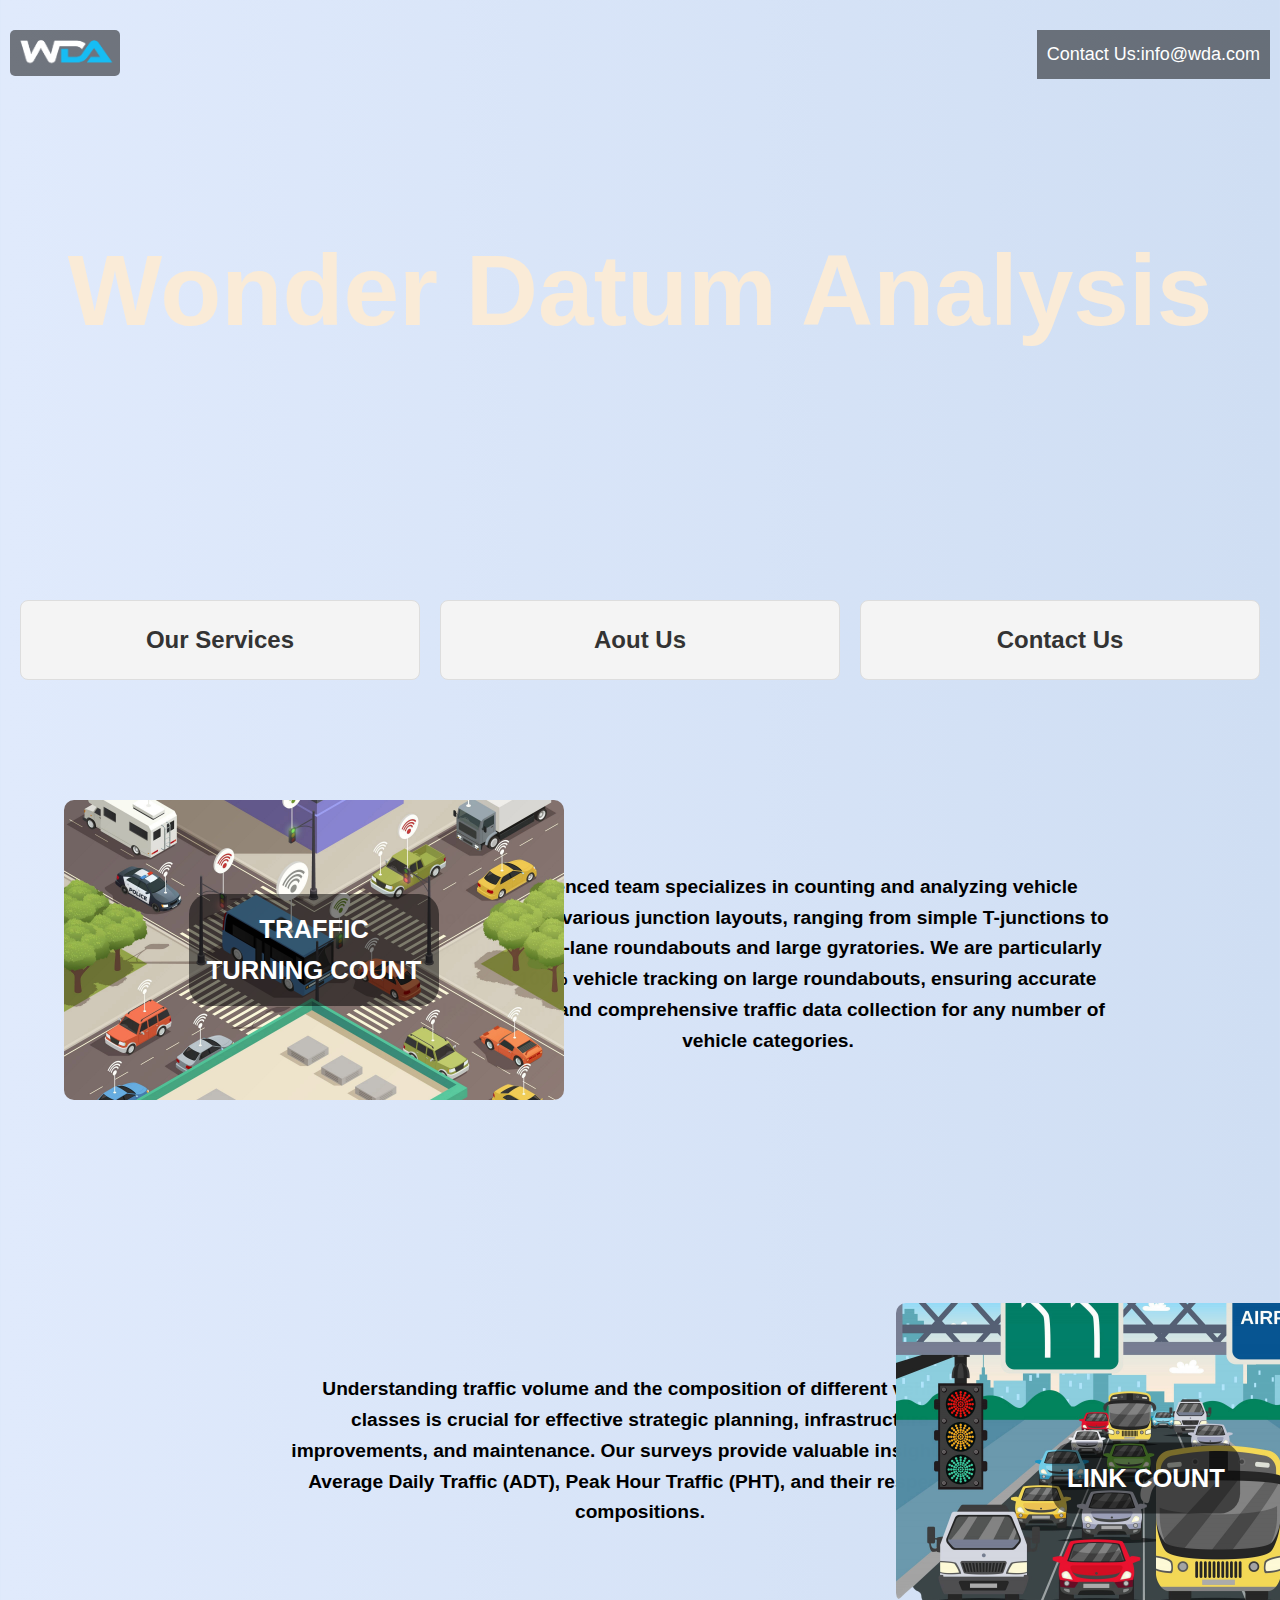
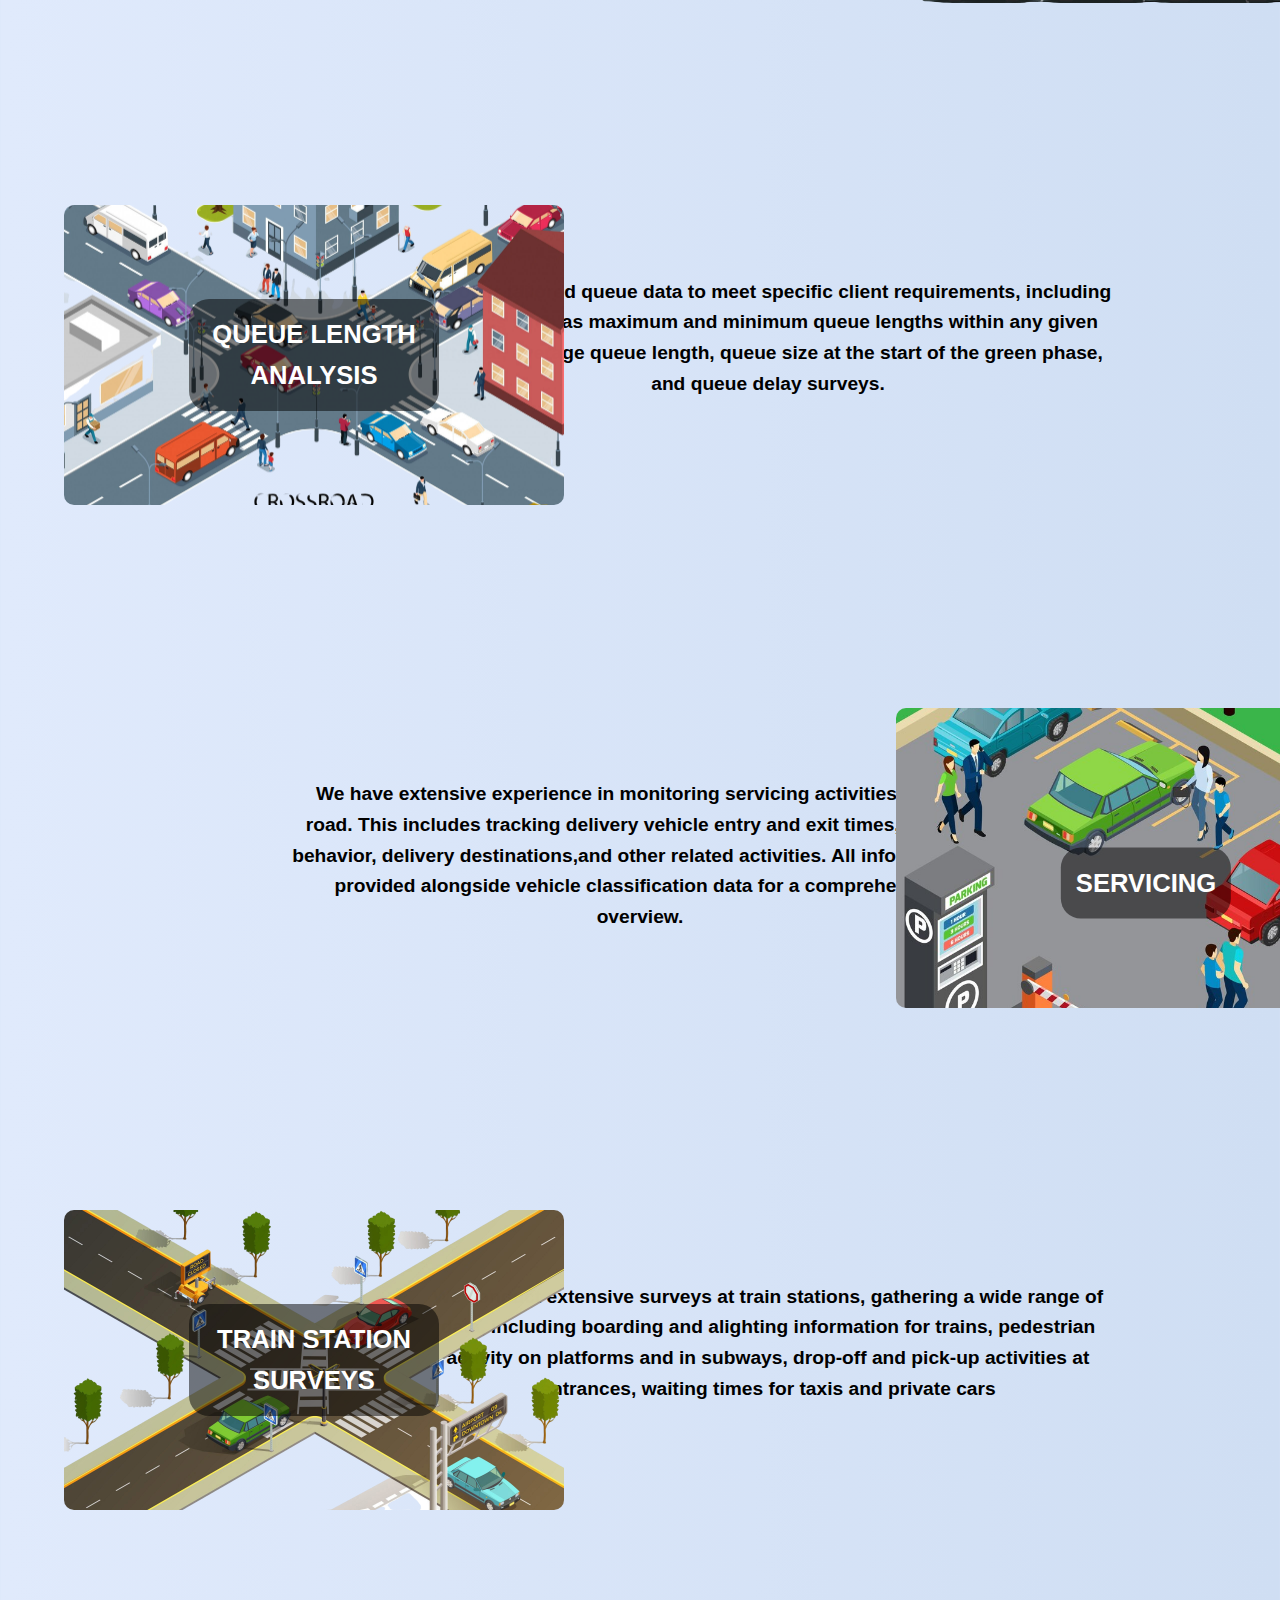
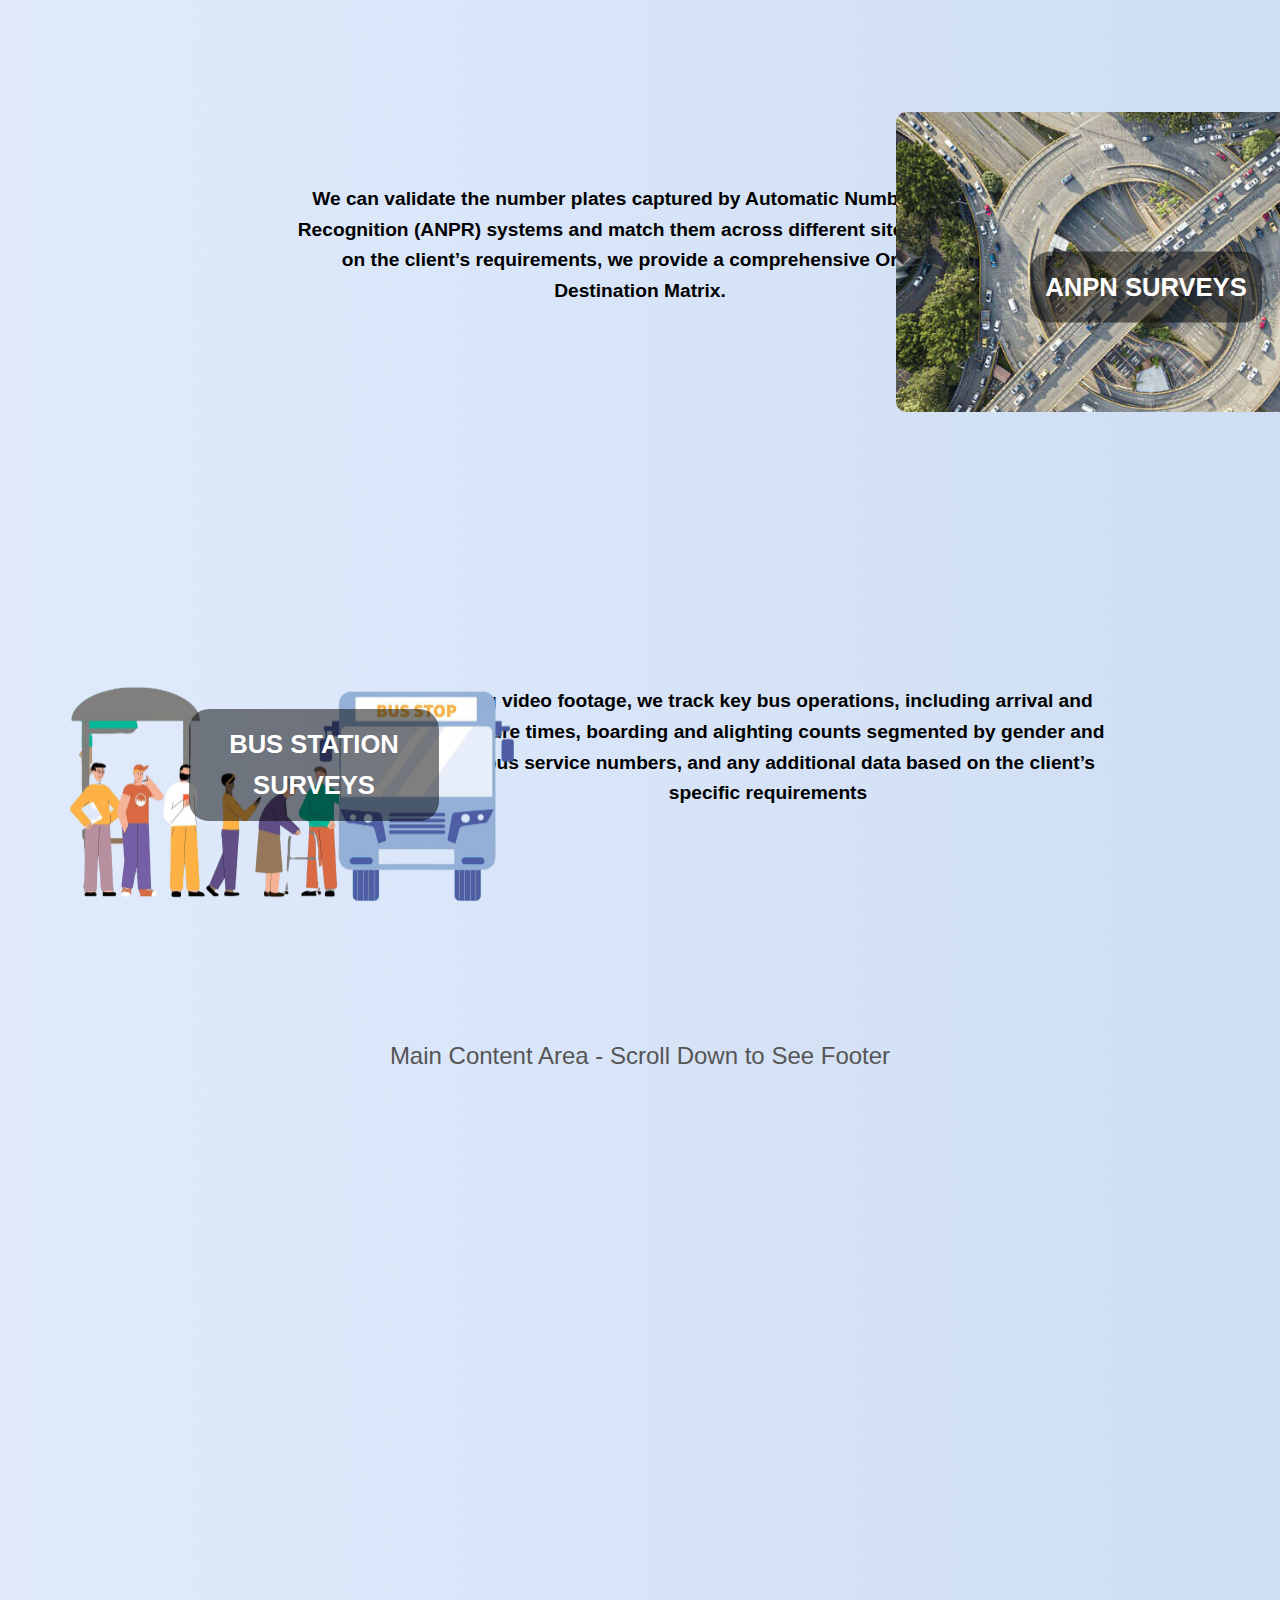
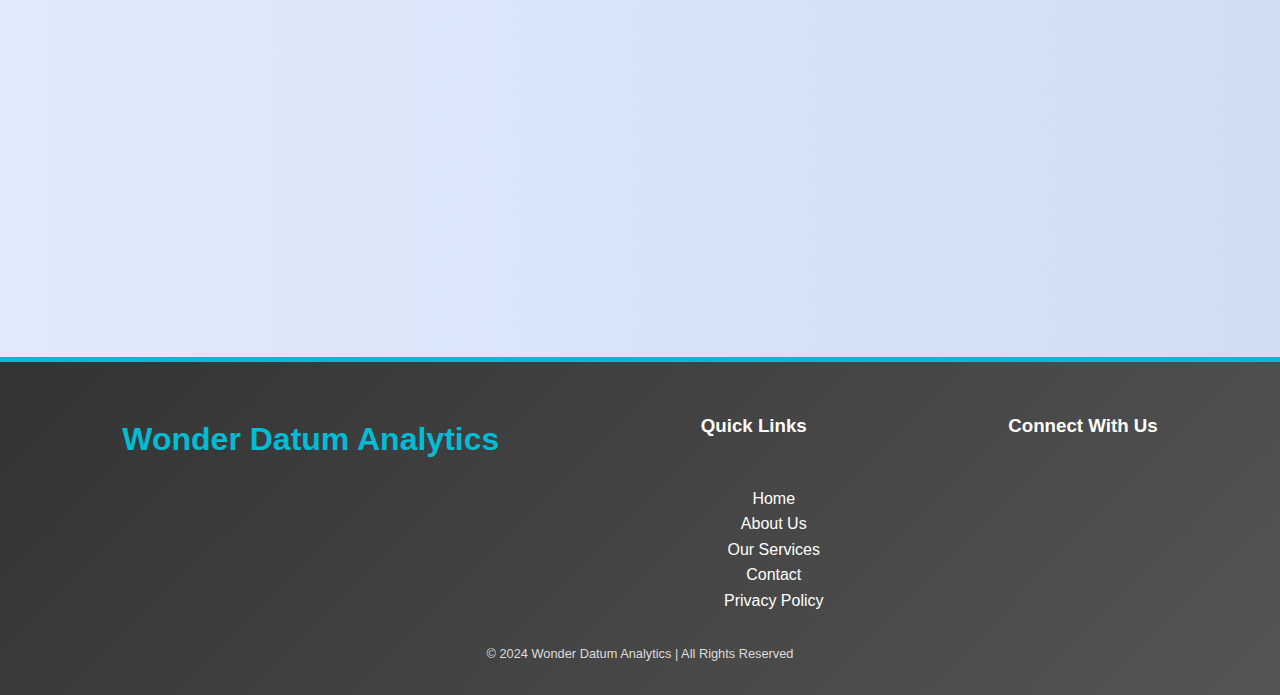
==== index.html @ 91877d13 "Add files via upload" ====
<!DOCTYPE html>
<html lang="en">
<head>
    <meta charset="UTF-8">
    <meta name="viewport" content="width=device-width, initial-scale=1.0">
    <title>Wonder Datum Analysis</title>
    <link rel="stylesheet" href="styles.css">
</head>
<body>
    <header class="video-container">
        <video autoplay muted loop>
            <source src="video.mp4" type="video/mp4">
            Your browser does not support the video tag.
        </video>
        <div class="overlay">
            <div class="logo">
                <img src="Logo.png" alt="Logo">
            </div>
            <h1 class="headline">Wonder Datum Analysis</h1>
            
            <div class="contact">Contact Us:info@wda.com</div>
        </div>
    </header>

    <main class="container-section">
        <div class="container" onclick="location.href='service.html'">
            <h2>Our Services</h2>
            <p class="hidden-text">Learn more about our service.</p>
        </div>
        <div class="container" onclick="location.href='about us.html'">
            <h2>Aout Us</h2>
            <p class="hidden-text">Additional details about section 2.</p>
        </div>
        <div class="container" onclick="location.href='contact.html'">
            <h2>Contact Us</h2>
            <p class="hidden-text">Additional details about section 3.</p>
        </div>

    </main>

    <!-- Main Section Container -->
  <div class="main-container-l">
    <!-- Left Section: Interactive Image -->
    <div class="left-section-l">
      <div class="image-container-l">
        <img
          src="JTC.png"
          alt="Forest"
          class="interactive-image-l"
        />
        <div class="image-title-l">TRAFFIC TURNING COUNT</div>
      </div>
    </div>

    <!-- Right Section: Description Container -->
    <div class="right-section-l">
      <div class="description-container-l">
        <p>
          <b>
            Our experienced team specializes in counting and analyzing vehicle movements at various junction layouts, ranging from simple 
            T-junctions to complex multi-lane roundabouts and large gyratories. We are particularly adept at 100% vehicle tracking on large roundabouts, 
            ensuring accurate classification and comprehensive traffic data collection for any number of vehicle categories.
          </b>
        </p>
      </div>
    </div>
  </div>

  <!-- Main Section Container -->
  <div class="main-container-r">
    <!-- Right Section: Interactive Image -->
    <div class="left-section-r">
      <div class="image-container-r">
        <img
          src="Link.png"
          alt="Forest"
          class="interactive-image-r"
        />
        <div class="image-title-r">LINK COUNT</div>
      </div>
    </div>

    <!-- Left Section: Description Container -->
    <div class="right-section-r">
      <div class="description-container-r">
        <p>
          <b>
            Understanding traffic volume and the composition of different vehicle classes is crucial for effective strategic planning, infrastructure improvements,
             and maintenance. Our surveys provide valuable insights into Average Daily Traffic (ADT), Peak Hour Traffic (PHT), and their respective compositions.
          </b>
        </p>
      </div>
    </div>
  </div>

  <!-- Main Section Container -->
  <div class="main-container-l">
    <!-- Left Section: Interactive Image -->
    <div class="left-section-l">
      <div class="image-container-l">
        <img
          src="Queue.png"
          alt="Forest"
          class="interactive-image-l"
        />
        <div class="image-title-l">QUEUE LENGTH ANALYSIS</div>
      </div>
    </div>

    <!-- Right Section: Description Container -->
    <div class="right-section-l">
      <div class="description-container-l">
        <p>
          <b>
            We offer tailored queue data to meet specific client requirements, including metrics such as maximum and minimum queue lengths within any given interval, average queue length, queue size at the start of the green phase, and queue delay surveys.
          </b>
        </p>
      </div>
    </div>
  </div>

  <!-- Main Section Container -->
  <div class="main-container-r">
    <!-- Right Section: Interactive Image -->
    <div class="left-section-r">
      <div class="image-container-r">
        <img
          src="Serviceing.jpg"
          alt="Forest"
          class="interactive-image-r"
        />
        <div class="image-title-r">SERVICING</div>
      </div>
    </div>

    <!-- Left Section: Description Container -->
    <div class="right-section-r">
      <div class="description-container-r">
        <p>
          <b>
            We have extensive experience in monitoring servicing activities on any road. This includes tracking delivery vehicle entry and exit times, parking behavior, delivery destinations,and other related activities. All information is provided alongside vehicle classification data for a comprehensive overview.
          </b>
        </p>
      </div>
    </div>
  </div>

   <!-- Main Section Container -->
   <div class="main-container-l">
    <!-- Left Section: Interactive Image -->
    <div class="left-section-l">
      <div class="image-container-l">
        <img
          src="Turning Coun.png"
          alt="Forest"
          class="interactive-image-l"
        />
        <div class="image-title-l">TRAIN STATION SURVEYS</div>
      </div>
    </div>

    <!-- Right Section: Description Container -->
    <div class="right-section-l">
      <div class="description-container-l">
        <p>
          <b>
            We conduct extensive surveys at train stations, gathering a wide range of data, including boarding and alighting information for trains, pedestrian activity on platforms and in subways, drop-off and pick-up activities at entrances, waiting times for taxis and private cars
          </b>
        </p>
      </div>
    </div>
  </div>

<!-- Main Section Container -->
<div class="main-container-r">
    <!-- Right Section: Interactive Image -->
    <div class="left-section-r">
      <div class="image-container-r">
        <img
          src="Roundabout.jpg"
          alt="Forest"
          class="interactive-image-r"
        />
        <div class="image-title-r">ANPN SURVEYS</div>
      </div>
    </div>

    <!-- Left Section: Description Container -->
    <div class="right-section-r">
      <div class="description-container-r">
        <p>
          <b>
            We can validate the number plates captured by Automatic Number Plate Recognition (ANPR) systems and match them across different sites. Based on the client’s requirements, we provide a comprehensive Origin-Destination Matrix.
          </b>
        </p>
      </div>
    </div>
  </div>

   <!-- Main Section Container -->
   <div class="main-container-l">
    <!-- Left Section: Interactive Image -->
    <div class="left-section-l">
      <div class="image-container-l">
        <img
          src="Bus.png"
          alt="Forest"
          class="interactive-image-l"
        />
        <div class="image-title-l">BUS STATION SURVEYS</div>
      </div>
    </div>
  
    <!-- Right Section: Description Container -->
    <div class="right-section-l">
      <div class="description-container-l">
        <p>
          <b>
            Using video footage, we track key bus operations, including arrival and departure times, boarding and alighting counts segmented by gender and age, bus service numbers, and any additional data based on the client’s specific requirements
          </b>
        </p>
      </div>
    </div>
  </div>
 

  <body>
    <!-- Content Placeholder -->
    <div style="height: 100vh; padding: 20px; text-align: center; font-size: 1.5rem; color: #555;">
      Main Content Area - Scroll Down to See Footer
    </div>
  
    <!-- Footer Section -->
    <footer>
      <div class="footer-container">
        <!-- Branding -->
        <div class="footer-branding">
          <h1>Wonder Datum Analytics</h1>
        </div>
  
        <!-- Quick Links -->
        <div class="footer-links">
          <h3>Quick Links</h3>
          <ul>
            <li><a href="index.html">Home</a></li>
            <li><a href="about us.html">About Us</a></li>
            <li><a href="service.html">Our Services</a></li>
            <li><a href="contact.html">Contact</a></li>
            <li><a href="#">Privacy Policy</a></li>
          </ul>
        </div>
  
        <!-- Social Media -->
        <div class="footer-social">
          <h3>Connect With Us</h3>
          <div class="social-icons">
            <a href="#" class="social-link facebook">
              <i class="fab fa-facebook-f"></i>
            </a>
            <a href="#" class="social-link twitter">
              <i class="fab fa-twitter"></i>
            </a>
            <a href="#" class="social-link instagram">
              <i class="fab fa-instagram"></i>
            </a>
            <a href="#" class="social-link linkedin">
              <i class="fab fa-linkedin-in"></i>
            </a>
          </div>
        </div>
      </div>
  
      <!-- Copyright Section -->
      <div class="footer-copyright">
        &copy; 2024 Wonder Datum Analytics | All Rights Reserved
      </div>
    </footer>
  </body>

    </section>
        <script src="script.js"></script>
</body>
---- styles.css ----
/* General Styles */
body, html {
    margin: 0;
    padding: 0;
    font-family: Arial, sans-serif;
    box-sizing: border-box;
}

/* Video Section */
.video-container {
    position: relative;
    height: 60vh;
    overflow: hidden;
}

video {
    width: 100%;
    height: 100%;
    object-fit: cover;
}

.overlay {
    position: absolute;
    top: 0;
    left: 0;
    width: 100%;
    height: 100%;
    display: flex;
    justify-content: center;
    align-items: center;
    flex-direction: column;
    color: white;
}

.logo {
    position: absolute;
    top: 10px;
    left: 10px;
    background: rgba(0, 0, 0, 0.5);
    padding: 5px;
    border-radius: 5px;
}

.logo img {
    max-width: 100px; /* Adjust size as needed */
    height: auto;
    display: block;
}

.headline {
    font-size: 100px;
    text-align: center;
    color: antiquewhite;
   

}



/* General Reset */
body {
    margin: 0;
    font-family: 'Arial', sans-serif;
    background-color: #ffffff;
    color: #000000;
}


/* Pulsating Effect for Logo Background */
@keyframes pulse {
    0%, 100% {
        transform: scale(1);
        background: rgba(255, 255, 255, 0.1);
    }
    50% {
        transform: scale(1.1);
        background: rgba(255, 255, 255, 0.2);
    }
}




.contact {
    position: absolute;
    top: 10px;
    right: 10px;
    font-size: 18px;
    background: rgba(0, 0, 0, 0.5);
    padding: 10px;
}

/* Container Section */
.container-section {
    display: flex;
    justify-content: space-around;
    padding: 20px;
    gap: 20px;
}

.container {
    width: 30%;
    padding: 20px;
    background: #f4f4f4;
    text-align: center;
    border: 1px solid #ddd;
    border-radius: 8px;
    transition: transform 0.3s ease, box-shadow 0.3s ease;
    cursor: pointer;
    display: block;
}

.container h2 {
    margin: 0;
}

.container .hidden-text {
    display: none;
}

.container:hover {
    transform: scale(1.1);
    box-shadow: 0px 4px 15px rgb(82, 107, 216);
}

.container:hover .hidden-text {
    display: block;
    margin-top: 10px;
}
body {
    font-family: Arial, sans-serif;
    line-height: 1.6;
    margin: 0;
    padding: 0;
    background-color: #f9f9f9;
    color: #333;
}

#what-we-are {
    max-width: 1200px;
    margin: 20px auto;
    padding: 20px;
    text-align: center;
}


*****

/* Resetting defaults */
* {
  margin: 0;
  padding: 0;
  box-sizing: border-box;
}

body {
  font-family: Arial, sans-serif;
  background: linear-gradient(to right, #e0eafc, #cfdef3);
}

header {
  text-align: center;
  margin: 20px 0;
  font-size: 2.2rem;
  color: #333;
}

*****************
/* Main Container */
.main-container-l {
    display: flex;
    justify-content: space-between;
    align-items: flex-start;
    gap: 20px;
    padding: 20px;
    max-width: 1200px;
    margin: 0 auto;
  }
  
  /* Left Section - Interactive Image */
  .left-section-l {
    flex: 0 0 48%;
    position: relative;
  }
  
  .image-container-l {
    position: absolute;
    left: 5%;
    display: block;
  }
  
  .interactive-image-l {
    width: 500px;
    height: 300px;
    object-fit: cover;
    border-radius: 10px;
    transition: transform 0.3s ease, box-shadow 0.3s ease;
    display: block;
    left: 5%;
    margin-top: 20%;
    
  }
  
  .image-title-l {
    position: absolute;
    top: 50%;
    left: 50%;
    transform: translate(-50%, -50%);
    color: white;
    font-size: 1.6rem;
    font-weight: bold;
    opacity: 95;
    transition: opacity 0.3s ease;
    margin-top: 10%;
    background: rgba(0, 0, 0, 0.5);
    padding: 15px;
    border-radius: 20px;
    text-align: center;
    
  }
  
  /* Right Section - Description */
  .right-section-l {
    flex: 0 0 48%;
    display: flex;
    align-items: center;
    justify-content: center;
  }
  
  .description-container-l {
    padding: 50px;
    font-size: 1.2rem;
    color: #000000;
    text-align: center;
    width: 700px;
    height: 300px;
    left: 60%;
    margin-left: 20%;
    margin-top: 8%;

  }
  
  /* Hover Effects */
  .interactive-image-l:hover {
    transform: scale(1.1);
    box-shadow: 0 0 15px rgba(255, 0, 0, 0.8);
  }
  
  .interactive-image-l:hover + .image-title {
    opacity: 0;
  }

  *****************
/* Main Container */
.main-container-r {
    display: flex;
    justify-content: space-between;
    align-items: flex-start;
    gap: 20px;
    padding: 20px;
    max-width: 1200px;
    margin: 0 auto;
  }
  
  /* Left Section - Interactive Image */
  .left-section-r {
    flex: 0 0 48%;
    position: relative;
  }
  
  .image-container-r {
    position: absolute;
    left: 70%;
    display: block;
  }
  
  .interactive-image-r {
    width: 500px;
    height: 300px;
    object-fit: cover;
    border-radius: 10px;
    transition: transform 0.3s ease, box-shadow 0.3s ease;
    display: block;
    left: 5%;
    margin-top: 20%;
    
  }
  
  .image-title-r {
    position: absolute;
    top: 50%;
    left: 50%;
    transform: translate(-50%, -50%);
    color: white;
    font-size: 1.6rem;
    font-weight: bold;
    opacity: 95;
    transition: opacity 0.3s ease;
    margin-top: 15%;
    background: rgba(0, 0, 0, 0.5);
    padding: 15px;
    border-radius: 20px;
  }
  
  /* Right Section - Description */
  .right-section-r {
    flex: 0 0 48%;
    display: flex;
    align-items: center;
    justify-content: center;
  }
  
  .description-container-r {
    padding: 50px;
    font-size: 1.2rem;
    color: #000000;
    text-align: center;
    width: 700px;
    height: 300px;
    left: 60%;
    margin-left: 0%;
    margin-top: 8%;

  }
  
  /* Hover Effects */
  .interactive-image-r:hover {
    transform: scale(1.1);
    box-shadow: 0 0 15px rgba(255, 0, 0, 0.8);
  }
  
  .interactive-image-r:hover + .image-title {
    opacity: 0;
  }

  
/* Footer Container */
footer {
    background: linear-gradient(135deg, #333, #555);
    color: white;
    padding: 30px 20px;
    text-align: center;
    border-top: 5px solid #00bcd4;
  }
  
  /* Main Footer Content */
  .footer-container {
    display: flex;
    justify-content: space-around;
    align-items: flex-start;
    gap: 20px;
    flex-wrap: wrap;
    max-width: 1200px;
    margin: auto;
  }
  
  /* Branding Section */
  .footer-branding h1 {
    font-size: 2rem;
    color: #00bcd4;
    transition: transform 0.3s ease-in-out;
  }
  
  .footer-branding:hover h1 {
    transform: scale(1.1);
  }
  
  /* Quick Links Section */
  .footer-links {
    display: flex;
    flex-direction: column;
    gap: 10px;
  }
  
  .footer-links ul {
    list-style: none;
  }
  
  .footer-links li {
    transition: transform 0.3s ease, color 0.3s ease;
  }
  
  .footer-links li a {
    color: #fff;
    text-decoration: none;
  }
  
  .footer-links li:hover {
    color: #00bcd4;
    transform: translateX(5px);
  }
  
  /* Social Media Section */
  .footer-social {
    text-align: center;
  }
  
  .social-icons {
    display: flex;
    justify-content: center;
    gap: 15px;
    margin: 10px 0;
  }
  
  .social-link {
    color: #fff;
    font-size: 1.6rem;
    transition: all 0.3s ease-in-out, transform 0.2s ease;
  }
  
  .social-link:hover {
    color: #00bcd4;
    transform: scale(1.3) rotate(360deg);
    box-shadow: 0 0 8px 3px rgba(0, 188, 212, 0.7);
  }
  
  /* Copyright Section */
  .footer-copyright {
    font-size: 0.8rem;
    color: #ddd;
    margin-top: 15px;
  }
  
  /* Media Queries for Responsiveness */
  @media (max-width: 768px) {
    .footer-container {
      flex-direction: column;
      text-align: center;
    }
  }
  
  @media (max-width: 480px) {
    .footer-branding h1 {
      font-size: 1.4rem;
    }
  
    .social-link {
      font-size: 1.2rem;
    }
  }
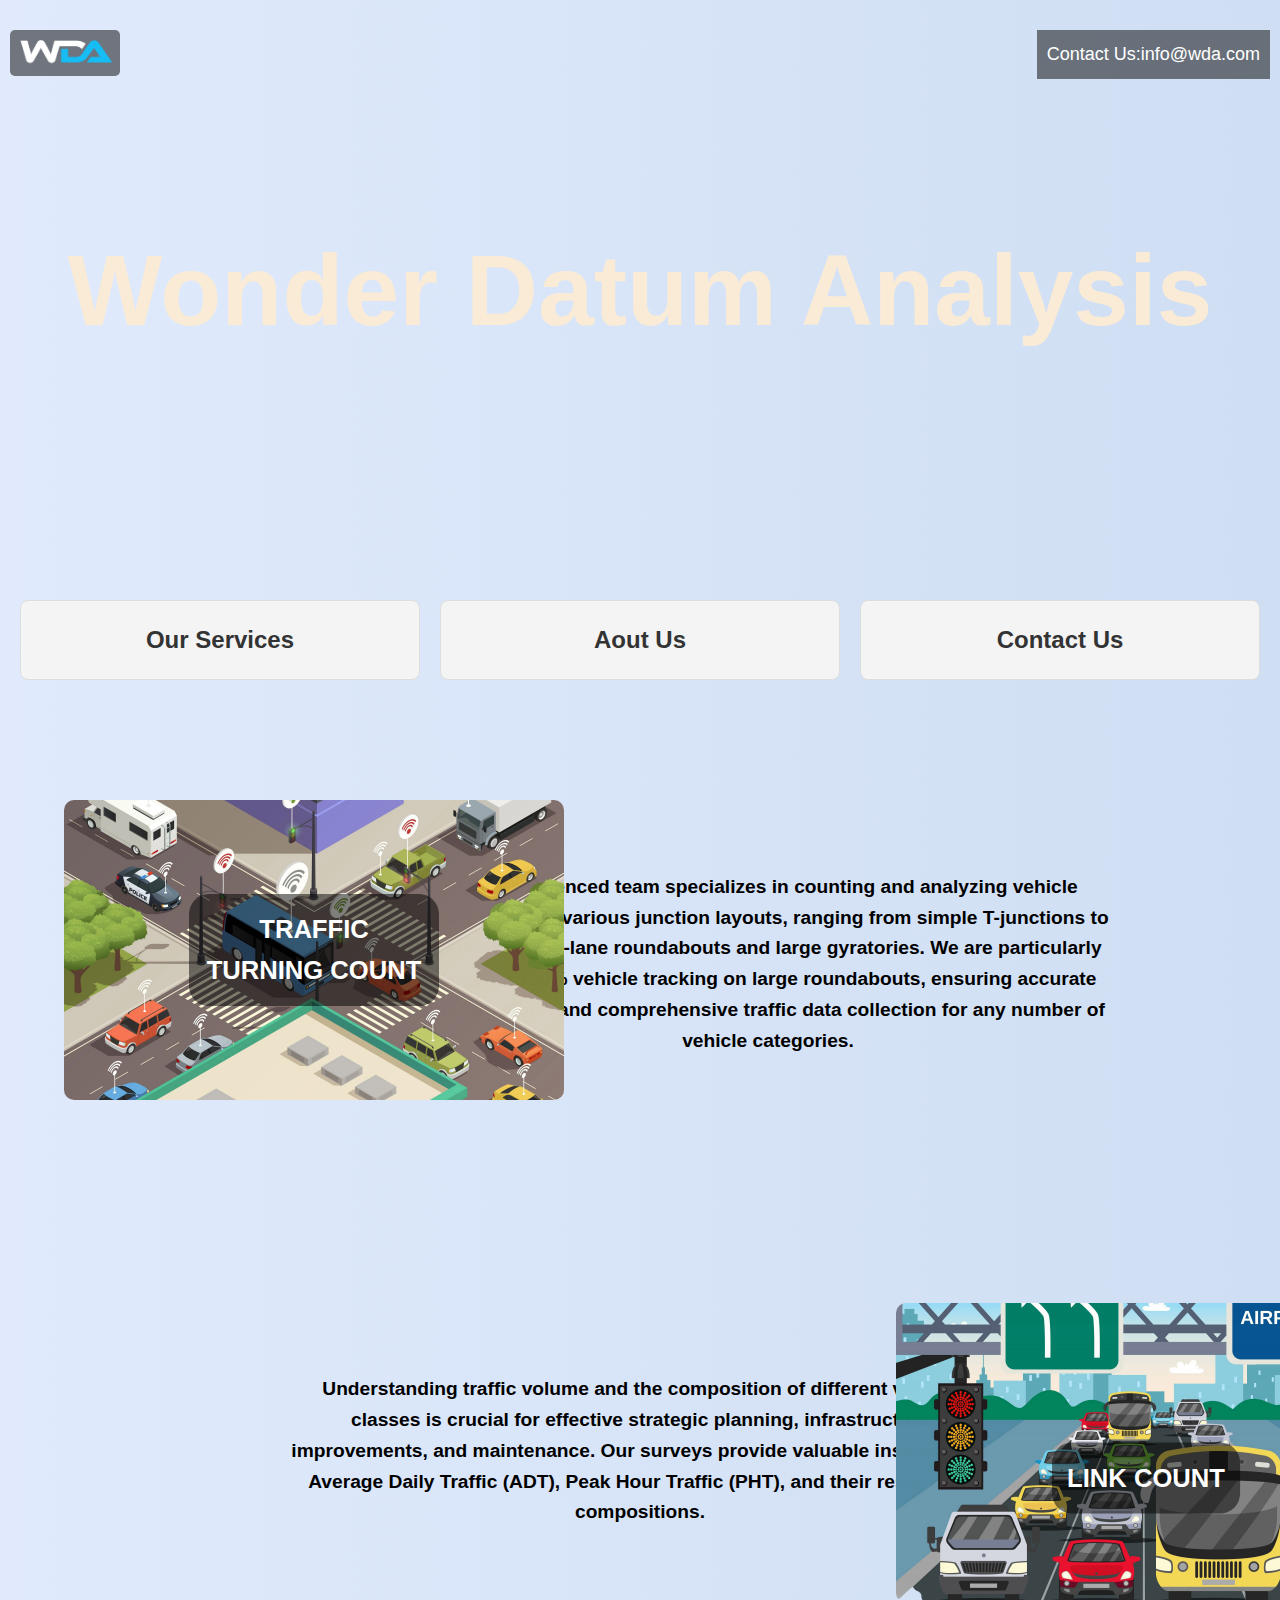
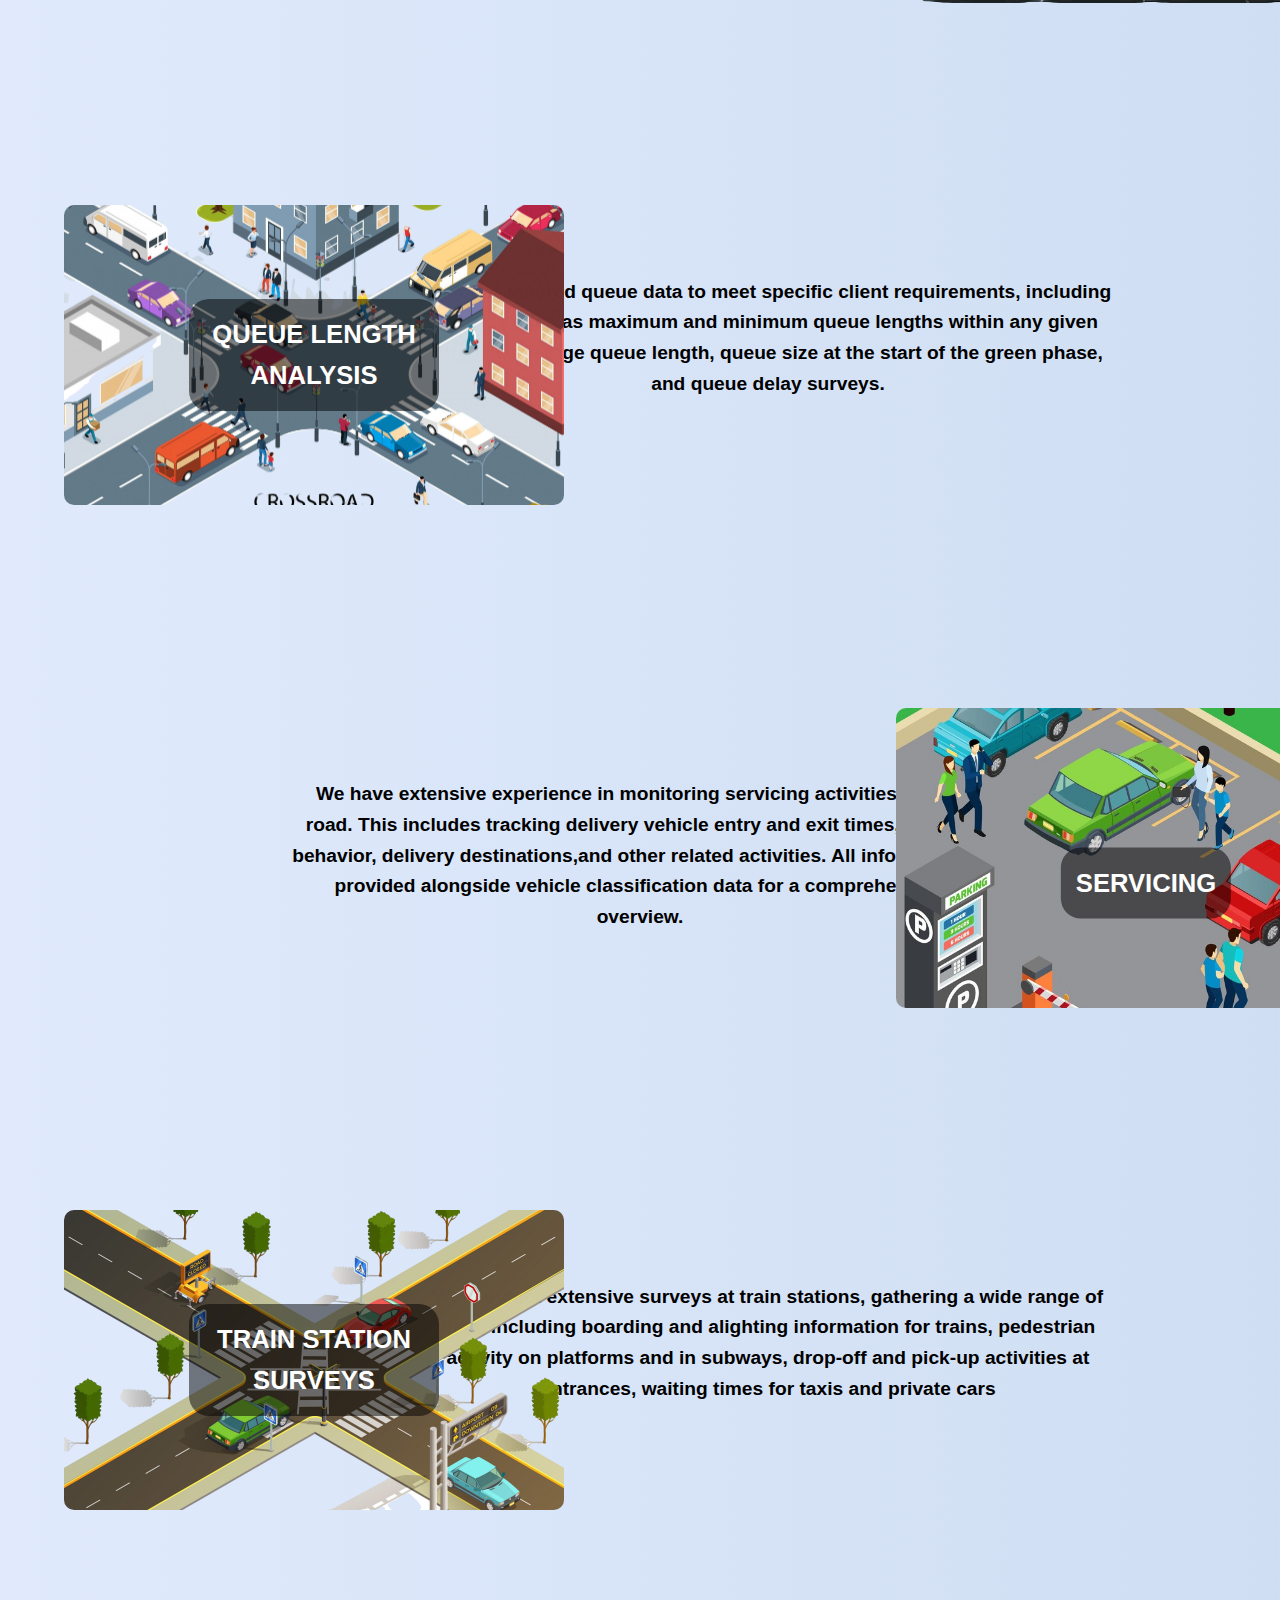
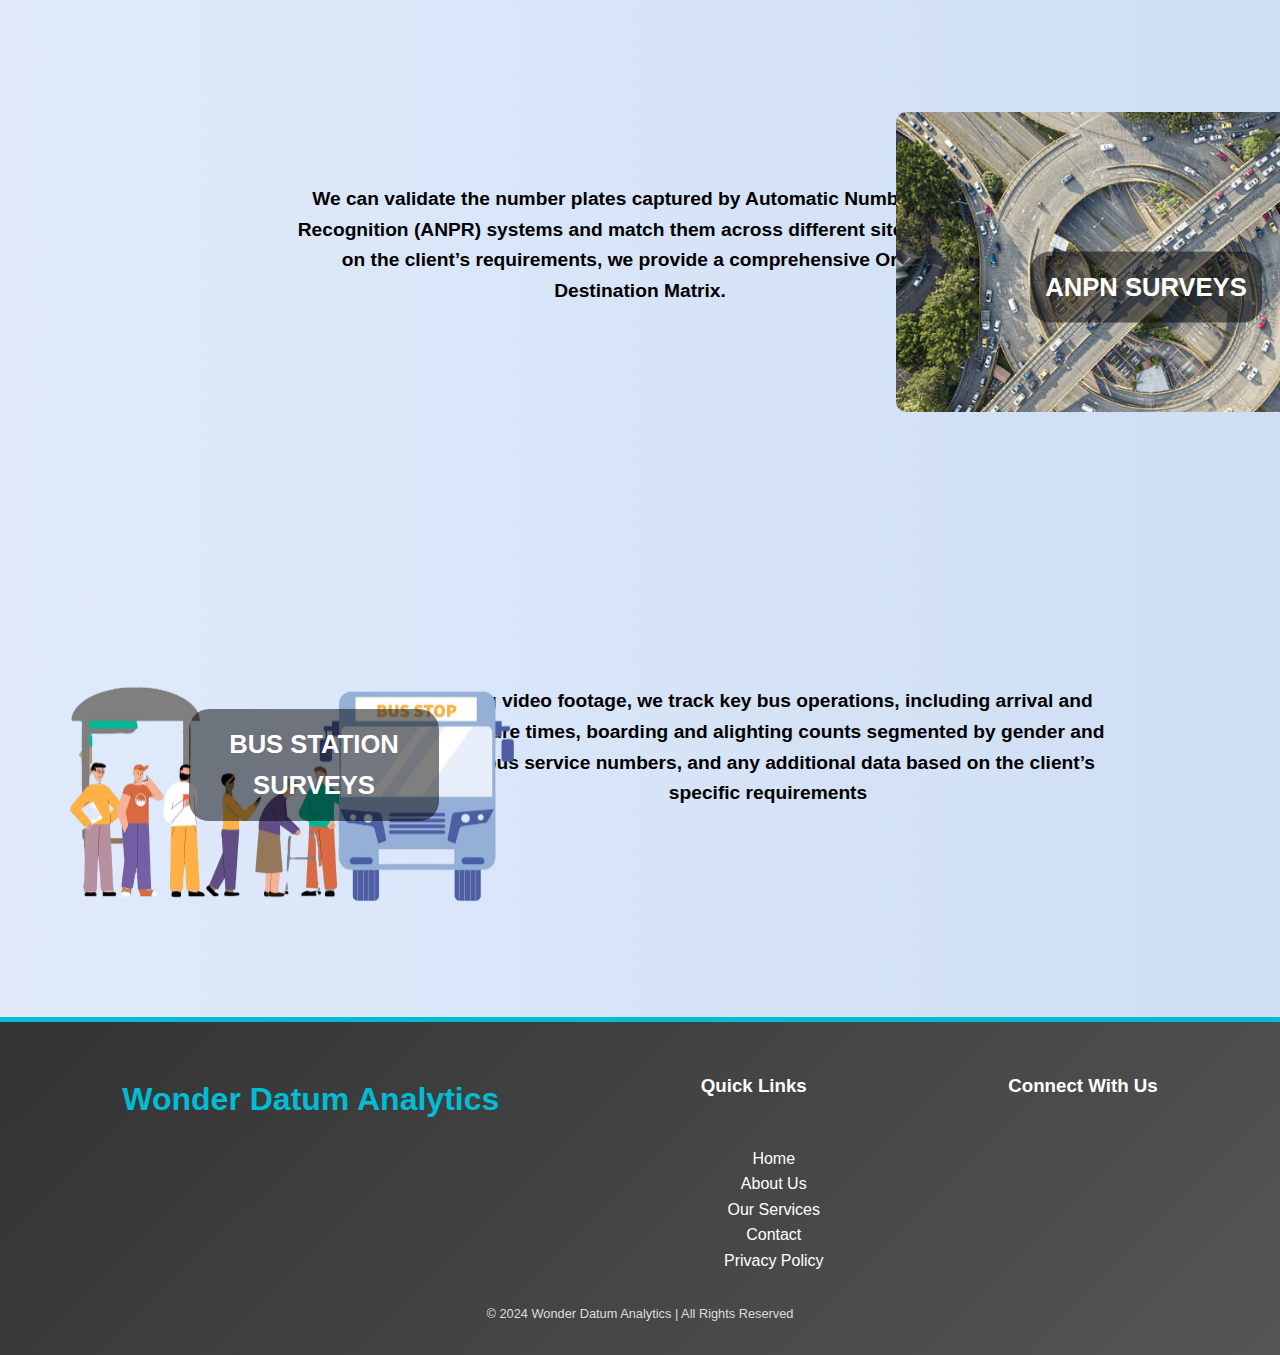
==== commit b4374496: "Update index.html" ====
--- a/index.html
+++ b/index.html
@@ -1,4 +1,4 @@
-<!DOCTYPE html>
+    <!DOCTYPE html>
 <html lang="en">
 <head>
     <meta charset="UTF-8">
@@ -225,11 +225,7 @@
  
 
   <body>
-    <!-- Content Placeholder -->
-    <div style="height: 100vh; padding: 20px; text-align: center; font-size: 1.5rem; color: #555;">
-      Main Content Area - Scroll Down to See Footer
-    </div>
-  
+    
     <!-- Footer Section -->
     <footer>
       <div class="footer-container">
@@ -280,4 +276,4 @@
     </section>
         <script src="script.js"></script>
 </body>
- + 
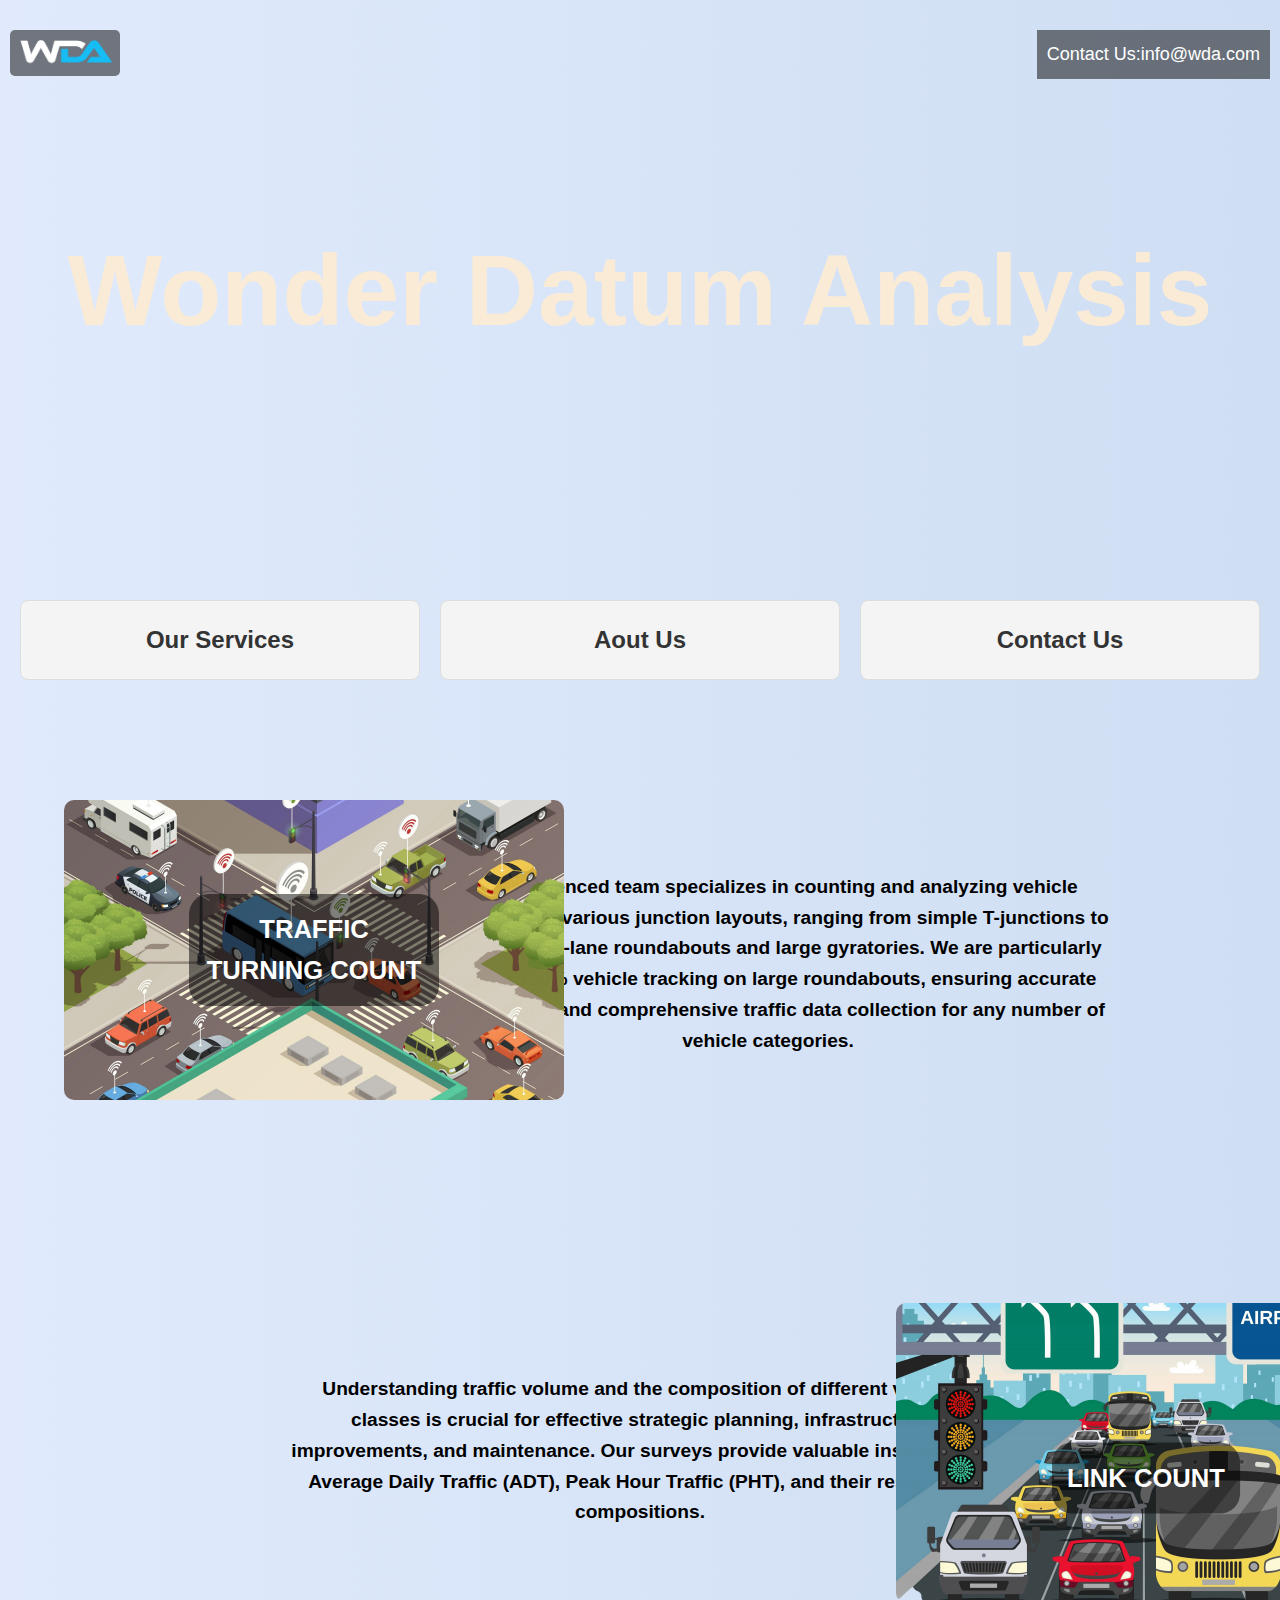
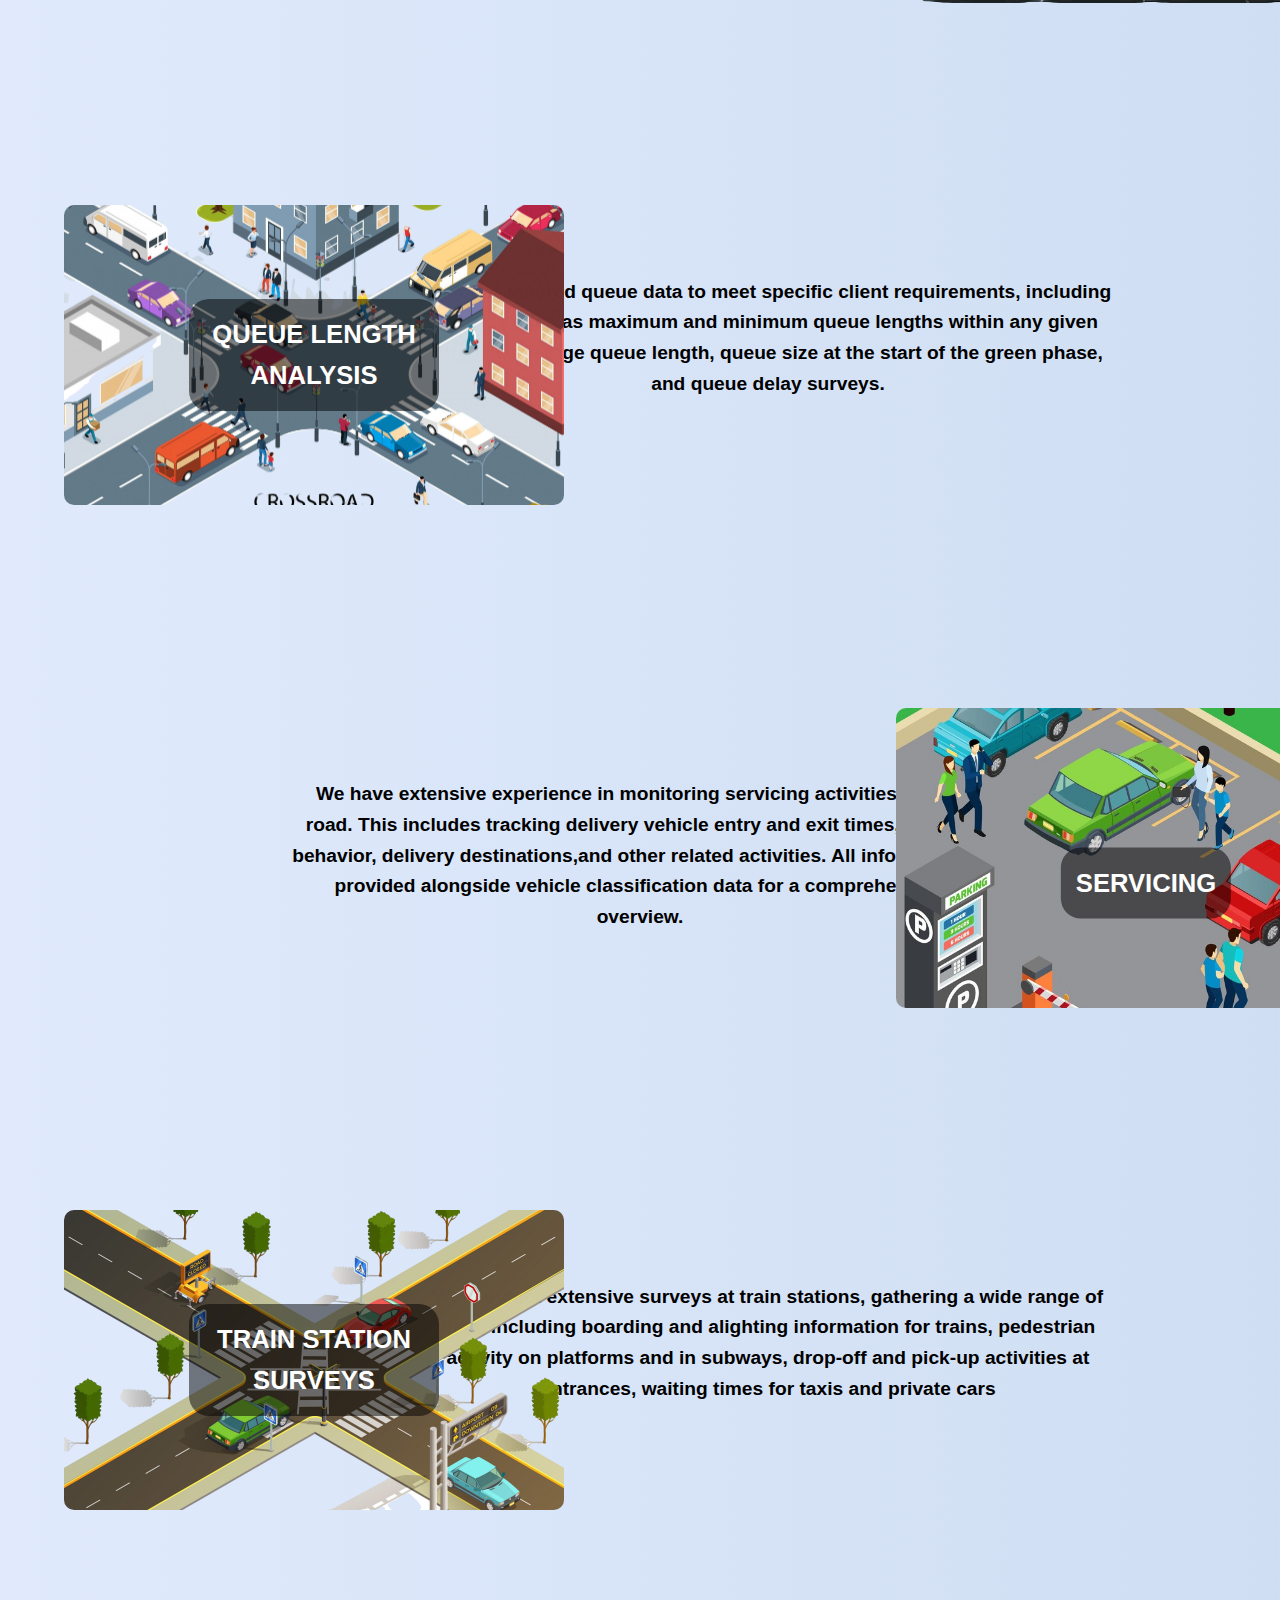
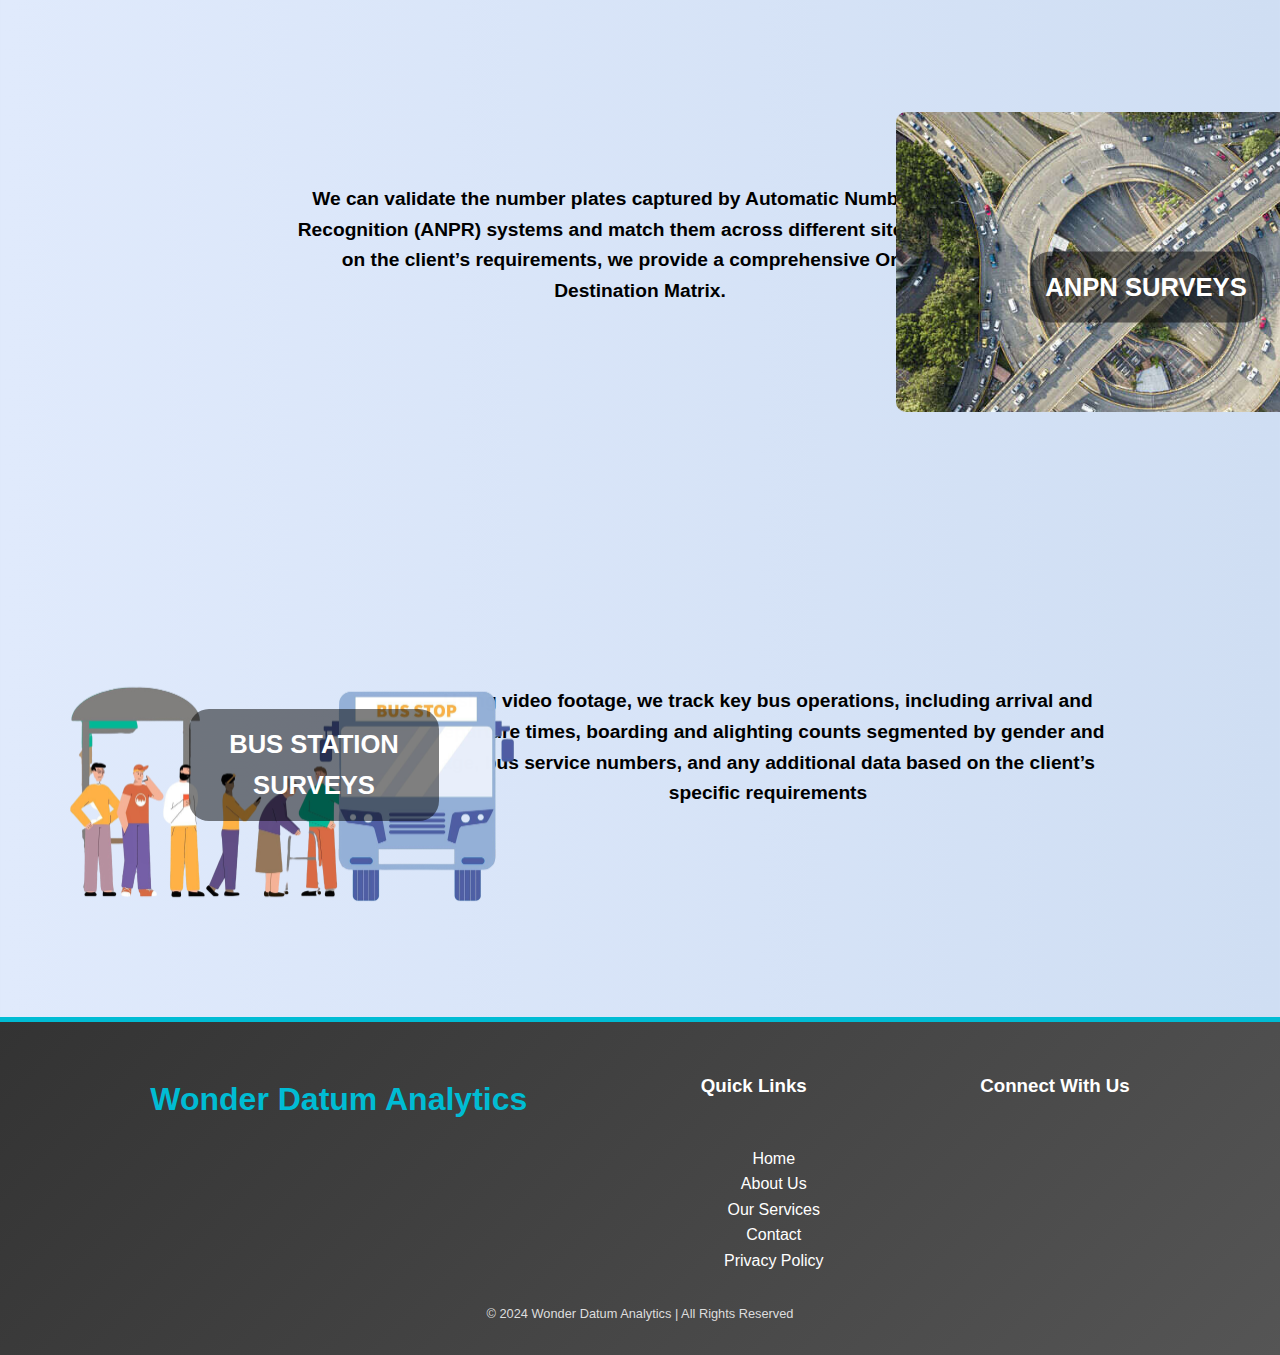
==== commit 90c9b774: "Add files via upload" ====
--- a/index.html
+++ b/index.html
@@ -1,8 +1,8 @@
-    <!DOCTYPE html>
+<!DOCTYPE html>
 <html lang="en">
 <head>
     <meta charset="UTF-8">
-    <meta name="viewport" content="width=device-width, initial-scale=1.0">
+    <meta name="viewport" content="width=device-width, initial-scale=1.0" />
     <title>Wonder Datum Analysis</title>
     <link rel="stylesheet" href="styles.css">
 </head>
@@ -276,4 +276,4 @@
     </section>
         <script src="script.js"></script>
 </body>
- 
+ --- a/styles.css
+++ b/styles.css
@@ -350,7 +350,7 @@
     align-items: flex-start;
     gap: 20px;
     flex-wrap: wrap;
-    max-width: 1200px;
+    max-width: 90%;
     margin: auto;
   }
   
@@ -439,40 +439,54 @@
     }
   }
   
-
-
-
-
-
-
-
-
-
-
-
-
-
-
-
-
-
-
-
-
-
-
-
-
-
-
-
-
-
-
-
-
-
-
-
-
-
+/* Mobile Layout Changes */
+@media (max-width: 768px) {
+  .footer-container {
+    flex-direction: column; /* Stack elements vertically on smaller devices */
+    gap: 15px;
+  }
+}
+
+/* For very small devices like phones */
+@media (max-width: 480px) {
+  .footer-links li,
+  .social-link {
+    font-size: 0.9rem; /* Adjust font size */
+  }
+}
+
+
+
+
+
+
+
+
+
+
+
+
+
+
+
+
+
+
+
+
+
+
+
+
+
+
+
+
+
+
+
+
+
+
+
+
